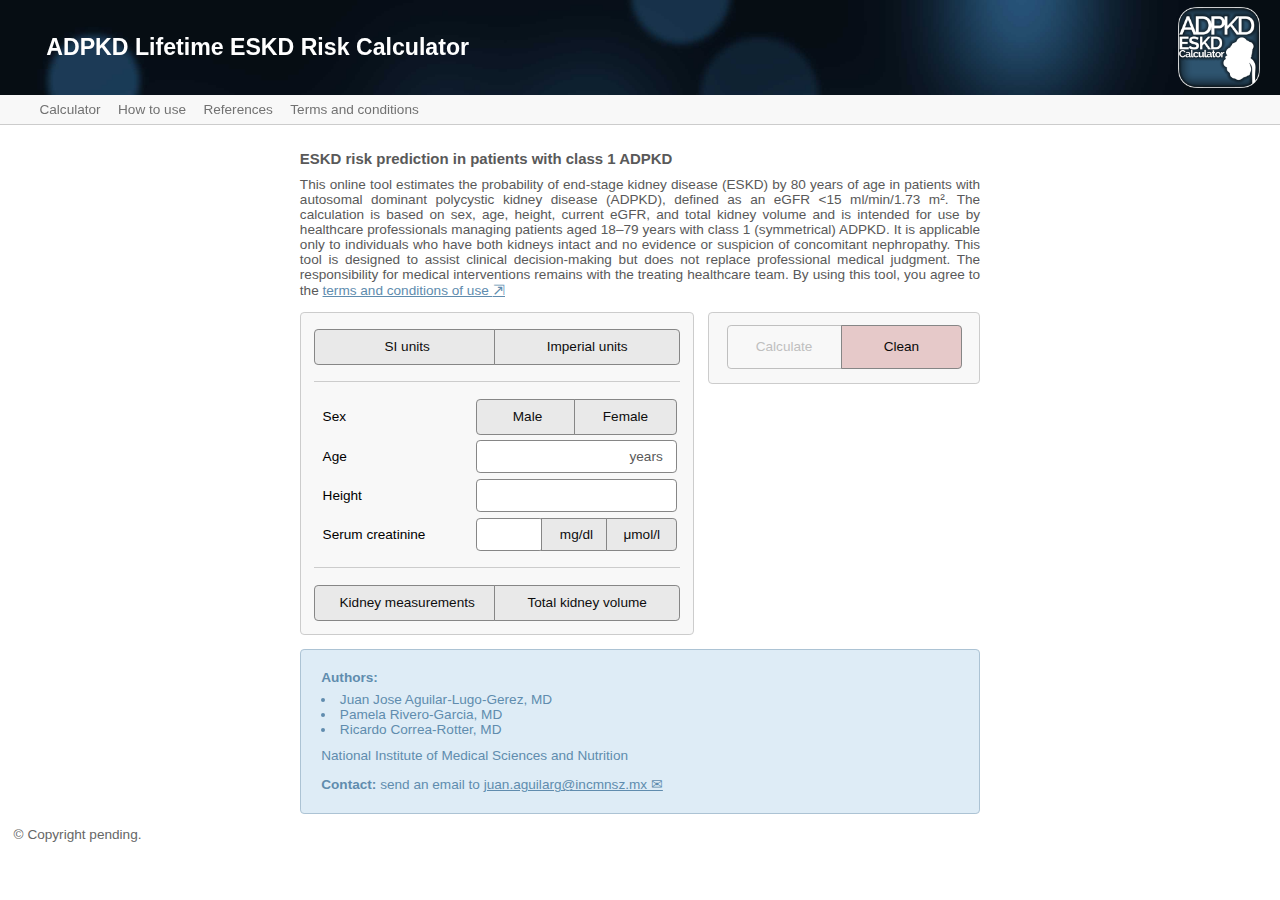
==== index.html @ 556385ab "a" ====
<html lang="en">
	
<head>
	<title>ADPKD Lifetime ESKD Risk Calculator</title>
	<link rel="apple-touch-icon" href="images/apple-touch-icon.png">
	<link rel="stylesheet" href="styles.css">
	<script src="jstat.js"></script>
	<link rel="icon" href="favicon.ico" type="image/x-icon" />
	<link rel="apple-touch-icon" href="images/icon-152.png">
	<meta name="theme-color" content="white"/>
	<meta name="mobile-web-app-capable" content="yes">
	<meta name="apple-mobile-web-app-status-bar-style" content="black">
	<meta name="apple-mobile-web-app-title" content="ADPKD lifetime ESKD risk model">
	<meta name="msapplication-TileImage" content="images/icon-144.png">
	<meta name="msapplication-TileColor" content="#FFFFFF">
	<link rel="manifest" href="manifest.json">
	<meta charset="utf-8">
	<meta name="apple-mobile-web-app-status-bar-style" content="black">
</head>

<body>
	
<div id="loader_container">
	<div id="loader"></div>
</div>
		
<div id="header_fixed" class="header">
	<div class="header_title">
		<ul>
			<h1 class="header_title_text">ADPKD Lifetime ESKD Risk Calculator</h1>
			<img class="header_title_icon" src="images/icon_white.png">
		</ul>
	</div>
	<div class="header_navigator">
		<ui>
		   <li> <a href="index.html">Calculator</a></li>
		   <li> <a href="how_to_use.html">How to use</a></li>
		   <li> <a href="references.html">References</a></li>
		   <li> <a href="termsandconditions.html">Terms and conditions</a></li>
		</ui>
	</div>
</div>
	
<section>
  <div class="section_introduction" id="section_introduction">
		<h1>ESKD risk prediction in patients with class 1 ADPKD</h1>
		<span>This online tool estimates the probability of end-stage kidney disease (ESKD) by 80 years of age in patients with autosomal dominant polycystic kidney disease (ADPKD), defined as an eGFR &lt;15 ml/min/1.73 m&sup2;. The calculation is based on sex, age, height, current eGFR, and total kidney volume and is intended for use by healthcare professionals managing patients aged 18–79 years with class 1 (symmetrical) ADPKD. It is applicable only to individuals who have both kidneys intact and no evidence or suspicion of concomitant nephropathy. This tool is designed to assist clinical decision-making but does not replace professional medical judgment. The responsibility for medical interventions remains with the treating healthcare team. By using this tool, you agree to the </span>
		<span><a href="termsandconditions.html" class="footer_contact_mail">terms and conditions of use </a></span>
		<span><a href="termsandconditions.html" class="flipped">&#x21F1;</a></span>
	</div>
</section>
	
<section>
	<div class="section_install">
		<button role="button" class="install_button" id="install_button" name="install_button">Install app</button>
		<span>Click or tap to add the application to your device's home screen</span>
	</div>	
	<div class="installation_instructions">
		<p>
			To install the app on your device, click or tap on <img class="export_icon" src="images/export.png"> and select "Add to Home Screen"
		</p>
	</div>
</section>
	
<section>
	<div class="section_calculator">
		<div class="calculator_input">
			<div class="units">
				<button role="button" class="units_international button_grey" id="units_international" name="units_international" onClick="units_international(); check_fields()">SI units</button>
				<button role="button" class="units_imperial button_grey" id="units_imperial" name="units_imperial" onClick="units_imperial(); check_fields()">Imperial units</button>
			</div>
			<div class="calculator_predictor">
				<span class="calculator_predictor_name">Sex</span>
				<div class="calculator_predictor_value">
					<button role="button" class="sex_male button_grey" id="sex_male" name="sex_male" onClick="sex_male(); check_fields()">Male</button>
					<button role="button" class="sex_female button_grey" id="sex_female" name="sex_female" onClick="sex_female(); check_fields()">Female</button>
				</div>
			</div>
			<div class="calculator_predictor">
				<span class="calculator_predictor_name">Age</span>
				<div class="calculator_predictor_value">
					<input type="number" value="" min="0" max="80" id="age" name="age" oninput="check_fields()" onkeydown="pressed_key(event)">
					<span class="calculator_predictor_value_units_years">years</span>
				</div>
			</div>
			<div class="error" id="error_age">
				<div class="error_triangle_container">
					<span class="error_triangle_pre_box"></span>
					<div class="error_triangle_box">
						<span class="error_triangle"></span>
					</div>
				</div>
				<div class="error_container">
					<span class="error_pre_box"></span>
					<span class="error_message" id="error_age_message"></span>
				</div>
			</div>
			<div class="calculator_predictor">
				<span class="calculator_predictor_name">Height</span>
				<div class="calculator_predictor_value_height_international" id="calculator_predictor_value_height_international">
					<input type="number" value="" min="0" max="100" id="height_international" oninput="check_fields()" onkeydown="pressed_key(event)">
					<span class="calculator_predictor_value_units" id="height_international_units"></span>
				</div>
				<div class="calculator_predictor_value_height_imperial" id="calculator_predictor_value_height_imperial">
					<input type="number" value="" min="0" max="100" id="height_imperial_ft" name="height_imperial_ft" oninput="check_fields()" onkeydown="pressed_key(event)">
					<span id="height_imperial_units_ft">ft</span>
					<input type="number" value="" min="0" max="100" id="height_imperial_in" name="height_imperial_in" oninput="check_fields()" onkeydown="pressed_key(event)">
					<span id="height_imperial_units_in">in</span>
				</div>
			</div>
			<div class="error" id="error_height">
				<div class="error_triangle_container">
					<span class="error_triangle_pre_box"></span>
					<div class="error_triangle_box">
						<span class="error_triangle_left_right_box"></span>
						<span class="error_triangle"></span>
						<span class="error_triangle_left_right_box"></span>
					</div>
				</div>
				<div class="error_container">
					<span class="error_pre_box"></span>
					<span class="error_message" id="error_height_message"></span>
				</div>
			</div>
			<div class="calculator_predictor">
				<span class="calculator_predictor_name">Serum creatinine</span>
				<div class="calculator_predictor_value">
					<input type="number" value="" min="0" max="10" id="creatinine" name="creatinine" oninput="check_fields()" onkeydown="pressed_key(event)">
					<div class="creatinine_units">
						<button role="button" class="creatinine_units_mg button_grey" id="creatinine_units_mg" name="creatinine_units_mg" onClick="creatinine_units_mg(); check_fields()">mg/dl</button>
						<button role="button" class="creatinine_units_mmol button_grey" id="creatinine_units_mmol" name="creatinine_units_mmol" onClick="creatinine_units_mmol(); check_fields()">μmol/l</button>
					</div>
				</div>
			</div>
			<div class="error" id="error_creatinine">
				<div class="error_triangle_container">
					<span class="error_triangle_pre_box"></span>
					<div class="error_triangle_box">
						<span class="error_triangle_left_right_box"></span>
						<span class="error_triangle"></span>
						<span class="error_triangle_left_right_box"></span>
					</div>
				</div>
				<div class="error_container">
					<span class="error_pre_box"></span>
					<span class="error_message" id="error_creatinine_message"></span>
				</div>
			</div>
			
			
			<div class="calculator_input_tkv_or_measurements">
				<button role="button" class="enter_measurements button_grey" id="enter_measurements" name="enter_measurements" onClick="enter_measurements(); check_fields()">Kidney measurements</button>
				<button role="button" class="enter_tkv button_grey" id="enter_tkv" name="enter_tkv" onClick="enter_tkv(); check_fields()">Total kidney volume</button>
			</div>
			<div id="calculator_input_tkv">
				<div class="calculator_predictor">
					<span class="calculator_predictor_name">Total kidney volume</span>
					<div class="calculator_predictor_value">
						<input type="number" value="" min="150" max="6000" id="tkv" name="tkv" oninput="check_fields()" onkeydown="pressed_key(event)">
						<span class="calculator_predictor_value_units">ml</span>
					</div>		
				</div>
				<div class="error" id="error_tkv">
					<div class="error_triangle_container">
						<span class="error_triangle_pre_box"></span>
						<div class="error_triangle_box">
							<span class="error_triangle_left_right_box"></span>
							<span class="error_triangle"></span>
							<span class="error_triangle_left_right_box"></span>
						</div>
					</div>
					<div class="error_container">
						<span class="error_pre_box"></span>
						<span class="error_message" id="error_tkv_message"></span>
					</div>
				</div>
			</div>
			

			<div class="calculator_input_measurements" id="calculator_input_measurements">
				<div class="calculator_input_kidney_side">Right kidney</div>
				<div class="calculator_predictor">
					<span class="calculator_predictor_name">Height</span>
					<div class="calculator_predictor_value">
						<input type="number" value="" min="0" max="1000" id="rkh" name="rkh" oninput="check_fields()" onkeydown="pressed_key(event)">
						<span class="calculator_predictor_value_units" id="rkh_units" name="rkh_units"></span>
					</div>
				</div>
				<div class="error" id="error_rkh">
					<div class="error_triangle_container">
						<span class="error_triangle_pre_box"></span>
						<div class="error_triangle_box">
							<span class="error_triangle_left_right_box"></span>
							<span class="error_triangle"></span>
							<span class="error_triangle_left_right_box"></span>
						</div>
					</div>
					<div class="error_container">
						<span class="error_pre_box"></span>
						<span class="error_message" id="error_rkh_message"></span>
					</div>
				</div>
				<div class="calculator_predictor">
					<span class="calculator_predictor_name">Width</span>
					<div class="calculator_predictor_value">
						<input type="number" value="" min="0" max="1000" id="rkw" name="rkw" oninput="check_fields()" onkeydown="pressed_key(event)">
						<span class="calculator_predictor_value_units" id="rkw_units" name="rkw_units"></span>
					</div>
				</div>
				<div class="error" id="error_rkw">
					<div class="error_triangle_container">
						<span class="error_triangle_pre_box"></span>
						<div class="error_triangle_box">
							<span class="error_triangle_left_right_box"></span>
							<span class="error_triangle"></span>
							<span class="error_triangle_left_right_box"></span>
						</div>
					</div>
					<div class="error_container">
						<span class="error_pre_box"></span>
						<span class="error_message" id="error_rkw_message"></span>
					</div>
				</div>
				<div class="calculator_predictor">
					<span class="calculator_predictor_name">Depth</span>
					<div class="calculator_predictor_value">
						<input type="number" value="" min="0" max="1000" id="rkd" name="rkd" oninput="check_fields()" onkeydown="pressed_key(event)">
						<span class="calculator_predictor_value_units" id="rkd_units" name="rkd_units"></span>
					</div>
				</div>
				<div class="error" id="error_rkd">
					<div class="error_triangle_container">
						<span class="error_triangle_pre_box"></span>
						<div class="error_triangle_box">
							<span class="error_triangle_left_right_box"></span>
							<span class="error_triangle"></span>
							<span class="error_triangle_left_right_box"></span>
						</div>
					</div>
					<div class="error_container">
						<span class="error_pre_box"></span>
						<span class="error_message" id="error_rkd_message"></span>
					</div>
				</div>
				<div class="calculator_input_kidney_side">Left kidney</div>
				<div class="calculator_predictor">
					<span class="calculator_predictor_name">Height</span>
					<div class="calculator_predictor_value">
						<input type="number" value="" min="0" max="1000" id="lkh" name="lkh" oninput="check_fields()" onkeydown="pressed_key(event)">
						<span class="calculator_predictor_value_units" id="lkh_units" name="lkh_units"></span>
					</div>
				</div>
				<div class="error" id="error_lkh">
					<div class="error_triangle_container">
						<span class="error_triangle_pre_box"></span>
						<div class="error_triangle_box">
							<span class="error_triangle_left_right_box"></span>
							<span class="error_triangle"></span>
							<span class="error_triangle_left_right_box"></span>
						</div>
					</div>
					<div class="error_container">
						<span class="error_pre_box"></span>
						<span class="error_message" id="error_lkh_message"></span>
					</div>
				</div>
				<div class="calculator_predictor">
					<span class="calculator_predictor_name">Width</span>
					<div class="calculator_predictor_value">
						<input type="number" value="" min="0" max="1000" id="lkw" name="lkw" oninput="check_fields()" onkeydown="pressed_key(event)">
						<span class="calculator_predictor_value_units" id="lkw_units" name="lkw_units"></span>
					</div>
				</div>
				<div class="error" id="error_lkw">
					<div class="error_triangle_container">
						<span class="error_triangle_pre_box"></span>
						<div class="error_triangle_box">
							<span class="error_triangle_left_right_box"></span>
							<span class="error_triangle"></span>
							<span class="error_triangle_left_right_box"></span>
						</div>
					</div>
					<div class="error_container">
						<span class="error_pre_box"></span>
						<span class="error_message" id="error_lkw_message"></span>
					</div>
				</div>
				<div class="calculator_predictor">
					<span class="calculator_predictor_name">Depth</span>
					<div class="calculator_predictor_value">
						<input type="number" value="" min="0" max="1000" id="lkd" name="lkd" oninput="check_fields()" onkeydown="pressed_key(event)">
						<span class="calculator_predictor_value_units" id="lkd_units" name="lkd_units"></span>
					</div>
				</div>
				<div class="error" id="error_lkd">
					<div class="error_triangle_container">
						<span class="error_triangle_pre_box"></span>
						<div class="error_triangle_box">
							<span class="error_triangle_left_right_box"></span>
							<span class="error_triangle"></span>
							<span class="error_triangle_left_right_box"></span>
						</div>
					</div>
					<div class="error_container">
						<span class="error_pre_box"></span>
						<span class="error_message" id="error_lkd_message"></span>
					</div>
				</div>
			</div>
		</div>

		<div class="calculator_output">
			<div class="calculator_output_buttons">
				<button role="button" class="calculate" id="calculate" name="calculate" onClick="calculate()" disabled>Calculate</button>
				<button role="button" class="clean" id="clean" name="clean" onClick="clean()">Clean</button>
			</div>
			<div id="calculator_output_results" class="calculator_output_results">
				<div class="calculator_output_result">
					<span class="calculator_output_result_value" id="result_gfr"></span>
					<span class="calculator_output_result_descriptor">Current eGFR (CKD-EPI 2021)</span>
				</div>
				<div class="calculator_output_result">
					<span class="calculator_output_result_value" id="result_tkv"></span>
					<span class="calculator_output_result_descriptor">Total kidney volume (ellipsoid equation)</span>
				</div>
				<div class="calculator_output_result">
					<span class="calculator_output_result_value" id="result_kgr"></span>
					<span class="calculator_output_result_descriptor">Kidney growth rate</span>
				</div>
				<div class="calculator_output_result">
					<span class="calculator_output_result_value" id="result_mcc"></span>
					<span class="calculator_output_result_descriptor">Mayo Clinic Classification category</span>
				</div>
				<div class="calculator_output_result">
					<span class="calculator_output_result_value" id="result_risk"></span>
					<span class="calculator_output_result_descriptor">Risk of ESKD (TFGe &lt;15 ml/min/1.73m&sup2;) at 80 years of age</span>
				</div>
				<div class="calculator_output_result">
					<span class="calculator_output_result_risk_container">
						<span class="calculator_output_result_risk_box" id="calculator_output_result_risk_box_1"></span>
						<span class="calculator_output_result_risk_box" id="calculator_output_result_risk_box_2"></span>
						<span class="calculator_output_result_risk_box" id="calculator_output_result_risk_box_3"></span>
						<span class="calculator_output_result_risk_box" id="calculator_output_result_risk_box_4"></span>
						<span class="calculator_output_result_risk_box" id="calculator_output_result_risk_box_5"></span>
					</span>
					<span class="calculator_output_result_risk_container">
						<span id="calculator_output_result_risk_pre_triangle"></span>
						<span id="calculator_output_result_risk_triangle"></span>
						<span id="calculator_output_result_risk_post_triangle"></span>
					</span>
					<span id="result_risk_category"></span>
					<span class="calculator_output_result_descriptor">Risk category for ESKD at 80 years of age</span>
				</div>
			</div>
		</div>
	</div>
</section>

<footer>
	<div class="footer">
		<div class="footer_authors">
			<span class="footer_authors_word">Authors:</span>
			<ui>
				<li>Juan Jose Aguilar-Lugo-Gerez, MD</li>
				<li>Pamela Rivero-Garcia, MD</li>
				<li>Ricardo Correa-Rotter, MD</li>
			</ui>
			<span class="footer_authors_institute">National Institute of Medical Sciences and Nutrition</span>
		</div>
		<div class="footer_contact">
			<span class="footer_contact_word">Contact:</span>
			<span>send an email to</span>
			<span><a href="mailto: juan.aguilarg@incmnsz.mx" class="footer_contact_mail">juan.aguilarg@incmnsz.mx &#9993;</a></span>
		</div>
	</div>
</footer>   
	
<div class="copyright">&copy; Copyright pending.</div>
		
<script src="scripts.js"></script>   
		
</body>

</html>
---- styles.css ----
@media only screen and (min-device-width: 480px){
*{font-size: .36cm}
}

@media only screen and (max-device-width: 480px){
*{font-size: .7cm}
}

input::-webkit-outer-spin-button,
input::-webkit-inner-spin-button {
  -webkit-appearance: none;
  margin: 0;
}

input[type=number] {
  -moz-appearance: textfield;
}

*{
	margin:none;
	padding:none;
	font-family:Verdana, Geneva, sans-serif;
	box-sizing:border-box;
}

body{
	margin:0;
	padding:0;
}

#loader_container {
    position: fixed;
    top: 0;
    left: 0;
    width: 100%;
    height: 100%;
    background-color: rgba(250,250,250,.8);
    display: flex;
    justify-content: center;
    align-items: center;
    z-index: 2;
}

@keyframes fadeOut {
 	0% {
    opacity: 1;
 }
 	100% {
	opacity: 0;
	display: none;
}
}

#loader {
    border: 8px solid #979797;
	border-top: 8px solid #2090B5;
    border-radius: 50%;
    width: 4em;
    height: 4em;
    animation: spin .4s linear infinite;
}

@keyframes spin {
    0% { transform: rotate(0deg); }
    100% { transform: rotate(360deg); }
}

#content {
    display: block;
}

.header{
	position: fixed;
	width: 100%;
	z-index: 3;
	border-top: solid #CCCCCC 200px;
	margin-top: -200px;
}

.header_title{
	margin:0;
	padding: 0;
	background-image:url(images/header.jpg);
	background-size:cover;
	border: 5em #7D4243;
}

.header_title ul{
	display:flex;
	justify-content:space-between;
	align-items:center;
	margin:0;
	padding:0;
}

.header_title_text{
	color:#FFF;
	padding-left:2em;
	padding-right:1em;
	flex-grow:9999;
	font-size:1.7em;
}

.header_title_icon{
	flex-grow:1;
	padding:.5em;
	margin-right:1em;
	width:30%;
	max-width:7em;
}

.header_navigator {
	padding: 0 0 .5em 2.4em;
	background-color:f8f8f8;
	border-bottom:solid #CCCCCC .3mm;
}

.header_navigator ul{
	white-space: nowrap;
	list-style: none;
}

.header_navigator li{
	display:inline-flex;	
	text-decoration:none;
	padding: .5em .5em 0 .5em;
	white-space: nowrap;
}

.header_navigator li a{
	color:#727272;
	text-decoration:none;
}

section {
	display:flex;
	justify-content:center;
	align-items:center;
	margin:0;
	padding:0;
}

.section_introduction {
	width:50em;
	color:595959;
	align-items:center;
	font-weight:normal;
	margin:-185px 2em 1em 2em;
	text-align: justify;
	z-index: 1;
}

.section_introduction h1{
    font-size:1.1em;
	font-weight:bold;
}

.section_introduction li {
	margin: .5em 0 .5em 0;
}

.hidden {
	display: none;
}

.section_install {
	display: none;
	margin: 0em 2em 1em 2em;
	width:50em;
	border-radius:.3em;
	padding:1em;
	color:#000000;
	background-color:#eefff7;
	border: solid #868686 .3mm;
	gap: 1em;
    align-items: center;
}

.install_button {
	flex: 1; 
	padding:.5em .5em .5em .5em;
	border-radius:.3em;
	color:#000000;
	cursor:pointer;
	margin:0em;
	background-color:#C2E5D7;
	border: solid #868686 .3mm;

}

.install_button:hover {
	background-color:#A9DAC6;
}


.section_install span {
	flex: 2; 
	text-align:center;
}

.installation_instructions{
	display: none;
	margin: 0em 2em 1em 2em;
	width:50em;
	border-radius:.3em;
	padding:0 1em 0 1em;
	color:#000000;
	background-color:#eefff7;
	border: solid #868686 .3mm;
	text-align: center;
	justify-content: center;
}

.export_icon {
	width: 1em;
	height: 1em;
}

.section_calculator {
	display:flex;
	flex-wrap: wrap;
	gap: 1em;
	margin:0 2em 1em 2em;
	justify-content:space-around;
	align-items:flex-start;
	width:50em;

}

.calculator_input {
	flex-grow:9999;
	width:29em;
	border: solid #CCCCCC .3mm;
	border-radius:.3em;
	background-color:f8f8f8;
	padding:1.2em 1em 1em 1em;
}

.units{
	display:flex;
	padding: 0 0 1.2em 0;
	border-bottom: solid #CCCCCC .3mm;
	margin: 0 0 1em 0;
}

.units_international{
	width:50%;
	flex-grow:9999;
	padding:.7em;
	border-radius:.3em 0 0 .3em;
	margin:0 -.2em 0 0;
}

.units_imperial{
	width:50%;
	flex-grow:9999;
	padding:.7em;
	border-radius:0 .3em .3em 0;
	margin:0 0 0 -.2em;
}

.calculator_predictor {
	display:flex;
}

.calculator_predictor_name {
	width:20em;
	margin:.1em;
	color:#000;
	padding:.5em;
	display:flex;
	align-items:center;
	border-radius:.3em;
}

.calculator_predictor_value {
	width:100%;
	margin:.2em;
	align-items:center;
	display:flex;
}

.calculator_predictor_value input {
    width:100%;
    padding:.6em;
	border: solid #868686 .3mm;
	border-radius:.3em;
}

.calculator_predictor_value_units {
    margin: 0 0 0 -2.7em;
	color:595959;
}

.calculator_predictor_value_units_years {
    margin-left:-3.5em;
	color:595959;
}

.calculator_predictor_value_height_international {
	width:100%;
	margin:.2em;
	align-items:center;
	display:flex;
}

.calculator_predictor_value_height_international input {
    width:100%;
    padding:.6em;
	border: solid #868686 .3mm;
	border-radius:.3em;
}

.calculator_predictor_value_height_international span {
	margin-left:-2em;
	color:595959;	
}

.calculator_predictor_value_height_imperial {
	width:100%;
	margin:.2em;
	align-items:center;
	display:flex;
}

#height_imperial_ft{
	width: 50%;
    padding:.6em;
	border: solid #868686 .3mm;
	border-radius:.3em 0 0 .3em;
	margin-right:-.1em;
}

#height_imperial_in{
	width: 50.8%;
    padding:.6em;
	border: solid #868686 .3mm;
	border-radius: 0 .3em .3em 0;
	margin:0;
}


#height_imperial_units_ft {
	margin: 0 1.2em 0 -2em;
	color:595959;	
}

#height_imperial_units_in{
	margin:0 -5em 0 -2em;
	color:595959;
}

.sex_male {
	width:50%;
	flex-grow:9999;
	padding:.7em;
	border-radius:.3em 0 0 .3em;
	margin: 0 -.2em 0 0;
}

.sex_female {
	width:50%;
	flex-grow:9999;
	padding:.7em;
	border-radius:0 .3em .3em 0;
	margin: 0 0 0 -.2em;
}

.creatinine_units {
    width:100%;
	margin:0;
	padding:0;
	display: flex;
}

.creatinine_units_mg{
	width:5.2em;
	flex-grow:9999;
	padding:.6em;
	border-radius:0;
	margin: 0 -.2em 0 -.2em;
}

.creatinine_units_mmol{
	width:5.2em;
	flex-grow:9999;
	padding:.6em;
	border-radius:0 .3em .3em 0;
	margin: 0 0 0 -.2em;
}

.calculator_input_kidney_side{
	padding: .6em;
	border-top: solid #CCCCCC .3mm;
	margin: 1em 0 0 0;
	text-align: center;
	font-size: 1em;
}

.error {
	display: none;
}

.error_triangle_container {
	display: flex;
	margin: -.6em 0 -.8em 0;
}
	
.error_triangle_pre_box {
	width:20em;
	margin:.1em;
	padding:.5em;
	display:flex;
}

.error_triangle_box {
	width:100%;
	display: flex;
}

.error_triangle {
	width: 0;
	height: 0;
	border-left: .75em solid transparent;
	border-right: .75em solid transparent;
	border-bottom: 1.5em solid #953031;
	margin: 0 0 0 1em;
}

.error_container {
	display: flex;
}
	
.error_pre_box {
	width:20em;
	margin:.1em;
	padding:.5em;
	display:flex;
}

.error_message {
	width:100%;
	margin:.2em;
	padding: .5em 0 .5em 0;
	text-align: center;
 	background-color: #EFDEDE;
	border-radius: .3em;
	font-size: 1em;
	color:#953031;
	border: solid #953031 .3mm;
}

.calculator_input_tkv_or_measurements {
	display:flex;
	margin: 1em 0 0 0;
	border-top: solid #CCCCCC .3mm;
	padding: 1.2em 0 0 0;

}

.enter_measurements{
	width:50%;
	flex-grow:9999;
	padding:.7em;
	border-radius:.3em 0 0 .3em;
	margin:0 -.2em 0 0;
	border: solid #868686 .3mm;

}

.enter_tkv{
	width:50%;
	flex-grow:9999;
	padding:.7em;
	border-radius:0 .3em .3em 0;
	margin:0 0 0 -.2em;
	border: solid #868686 .3mm;

}

#calculator_input_measurements{
	display:none;
}

#calculator_input_tkv{
	margin:1em 0 0 0;
	display:none;	
}


.calculator_output {
	width:20em;
	flex-grow: 9999;
	margin:0;
	display: block;
	border: solid #CCCCCC .3mm;
	border-radius:.3em;
	background-color:f8f8f8;
	padding:.6em 1em 0 1em;
}

.calculator_output_buttons {
	display:flex;
	margin: 0 0 .7em 0;
}

.calculate {
	width:50%;
	flex-grow:9999;
	padding:1em 1em 1em .6em;
	border-radius:.3em 0 0 .3em;
	color:#000000;
	cursor:pointer;
	margin:.3em;
	margin-right:-.2em;
	background-color:#C2E5D7;
	border: solid #868686 .3mm;
}

.calculate:hover {
	background-color:#A9DAC6;
}

.calculate:disabled{
	background-color:f8f8f8;
	color:#BFBFBF;
	border: solid #BFBFBF .3mm;
	cursor:default;
}

.clean {
	width:50%;
	flex-grow:9999;
	padding:1em;
	border-radius:0 .3em .3em 0;
	color:#090909;
	cursor:pointer;
	margin:.3em;
	margin-left:-.2em;
	border: solid #868686 .3mm;
	background-color:#E6C9C9;
}

.clean:hover {
	background-color:#DAAFAF;
}

.calculator_output_results {
	padding: 0 0 1.5em 0;
}

.calculator_output_result {
	color:#0B0B0B;	
	padding: 0em 1.5em 0 1.5em;
	border-top: solid #CCCCCC .3mm;
	margin: 1em 0 0 0;
	text-align: center;
	align-content:space-around;
	display: block;
}

.calculator_output_result_value {
	display: block;
	margin-top: .6em;
	font-size: 1.2em;
}

.calculator_output_result_descriptor {
	display: block;
	margin-top: .6em;
	color:595959;
}

.calculator_output_result_risk_container {
	display: flex;
	justify-content: space-between;
	align-items: center;
	width: 100%;
	height: 2em;
}

.calculator_output_result_risk_box{
	flex: 1; 
	height: 2em;
	margin: 2em -1px 0 0;
}

#calculator_output_result_risk_box_1{
	flex-basis: 5%;
	border-radius:.3em 0 0 .3em;
	background-color:#C2E5D7;
	border: solid #868686 .3mm;
}

#calculator_output_result_risk_box_2{
	flex-basis: 30%;
	background-color:#D7EBD1;
	border: solid #868686 .3mm;
}

#calculator_output_result_risk_box_3{
	flex-basis: 30%;
	background-color:#FFFADD;
	border: solid #868686 .3mm;
}

#calculator_output_result_risk_box_4{
	flex-basis: 30%;
	background-color:#F5E5D8;
	border: solid #868686 .3mm;
}

#calculator_output_result_risk_box_5{
	flex-basis: 5%;
	border-radius:0 .3em .3em 0;
	background-color:#E6C9C9;
	border: solid #868686 .3mm;
}

#calculator_output_result_risk_pre_triangle{
	flex: 1; 
	flex-basis: 90%;
}

#calculator_output_result_risk_triangle{
	flex: 1; 
	width: 0;
	height: 0;
	border-left: .75em solid transparent;
	border-right: .75em solid transparent;
	border-bottom: 1.5em solid #595959;
	margin: -.5em -.75em 0 -.75em;
}

#calculator_output_result_risk_post_triangle{
	flex: 1; 
	flex-basis: 10%;
}

#result_risk_category{
	flex: 1; 
	color:#000000;
	margin: 0 -.75em 0 -.75em;
	text-align: center;
	font-size: 1.2em;
}

footer {
	display:flex;
	justify-content:center;
	align-items:center;
	margin:0;
	padding:0;
}

.footer {
	width:50em;
	border: solid #ACC3D4 .3mm;
	border-radius:.3em;
	background-color:deecf6;
	margin:0 2em 1em 2em;
	padding:1em;
	color:#608cae;
	display:flex;
	flex-wrap:wrap;
	align-items:center;
}

.footer_authors {
	flex-grow:9999;
	margin:.5em;
}

.footer_authors_word {
	display:block;
	font-weight:bold;
	margin-bottom:.5em;
}

.footer_authors_institute {
	display:block;
	margin-top:.8em;
	font-weight:lighter;
	font-size: 1em;
}

.footer_contact {
	display:block;
	flex-grow:1;
	margin:.5em;
}

.footer_contact_word {
	font-weight:bold;
}

.footer_contact_mail{
	text-decoration:underline;
	color:#608cae;
	cursor:pointer;
}

.flipped{
    transform: scaleX(-1);
    display: inline-block;
	text-decoration:underline;
	color:#608cae;
	cursor:pointer;
}

.copyright {
	width:20em;
	margin:0 1em 1.5em 1em;
	color:#666;
}

.button_grey {
	background-color:#E9E9E9;
	border: solid #868686 .3mm;
	color:#0E0E0E;
	cursor:pointer;
}

.button_grey:hover{
	background-color:#DCDCDC;
}

.button_grey_clicked{
	background-color:#C3C3C3;
}

.button_grey_clicked:hover{
	background-color:#C3C3C3;
}

.section_how_to {
	display:flex;
	justify-content:space-around;
	align-items: baseline;
	color:#000;
	margin: .5em 2em 0 2em;
}

.how_to_box {
	width:50em;
	border: solid #CCCCCC .3mm;
	border-radius:.3em;
	background-color:f8f8f8;
	padding: 0em 1em 0em 1em;
	margin:0 0 1em 0;
}

.how_to_axis_1{
	padding: 0em;
	text-align: center;
	margin: 1em 0 1em 0;

}

.how_to_axis_2{
	border-top: solid #CCCCCC .3mm;
	padding: 1em 0 1em 0;
	text-align: center;
	margin: 0;

}

.how_to_imageandtext{
	display: flex;
	flex-wrap: wrap;
	justify-content:space-around;
	margin: 1em;
}

.how_to_image{
	flex-grow:9999;
	width:25em;
	padding: 0 1em 0 1em;
}

.how_to_text{
	flex-grow:9999;
	width:10em;
	text-align: justify;
    display: flex;
    align-items: center;
	margin: 1em 0 0 0;
	color: 595959;
}
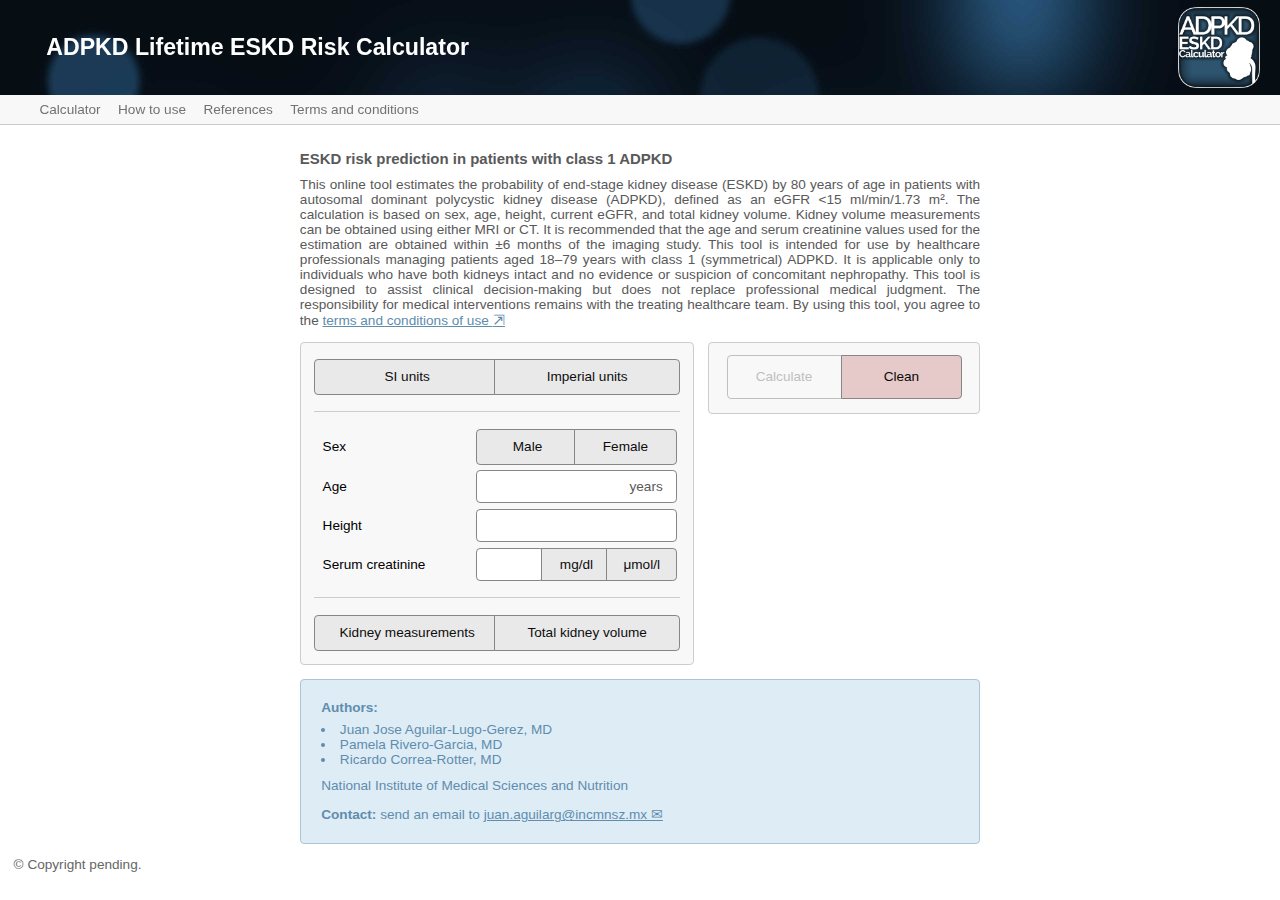
==== commit 23efe36e: "a" ====
--- a/index.html
+++ b/index.html
@@ -44,7 +44,7 @@
 <section>
   <div class="section_introduction" id="section_introduction">
 		<h1>ESKD risk prediction in patients with class 1 ADPKD</h1>
-		<span>This online tool estimates the probability of end-stage kidney disease (ESKD) by 80 years of age in patients with autosomal dominant polycystic kidney disease (ADPKD), defined as an eGFR &lt;15 ml/min/1.73 m&sup2;. The calculation is based on sex, age, height, current eGFR, and total kidney volume and is intended for use by healthcare professionals managing patients aged 18–79 years with class 1 (symmetrical) ADPKD. It is applicable only to individuals who have both kidneys intact and no evidence or suspicion of concomitant nephropathy. This tool is designed to assist clinical decision-making but does not replace professional medical judgment. The responsibility for medical interventions remains with the treating healthcare team. By using this tool, you agree to the </span>
+		<span>This online tool estimates the probability of end-stage kidney disease (ESKD) by 80 years of age in patients with autosomal dominant polycystic kidney disease (ADPKD), defined as an eGFR &lt;15 ml/min/1.73 m&sup2;. The calculation is based on sex, age, height, current eGFR, and total kidney volume. Kidney volume measurements can be obtained using either MRI or CT. It is recommended that the age and serum creatinine values used for the estimation are obtained within ±6 months of the imaging study. This tool is intended for use by healthcare professionals managing patients aged 18–79 years with class 1 (symmetrical) ADPKD. It is applicable only to individuals who have both kidneys intact and no evidence or suspicion of concomitant nephropathy. This tool is designed to assist clinical decision-making but does not replace professional medical judgment. The responsibility for medical interventions remains with the treating healthcare team. By using this tool, you agree to the </span>
 		<span><a href="termsandconditions.html" class="footer_contact_mail">terms and conditions of use </a></span>
 		<span><a href="termsandconditions.html" class="flipped">&#x21F1;</a></span>
 	</div>
@@ -79,7 +79,7 @@
 			<div class="calculator_predictor">
 				<span class="calculator_predictor_name">Age</span>
 				<div class="calculator_predictor_value">
-					<input type="number" value="" min="0" max="80" id="age" name="age" oninput="check_fields()" onkeydown="pressed_key(event)">
+					<input type="number" inputmode="numeric" value="" min="0" max="80" id="age" name="age" oninput="check_fields()" onkeydown="pressed_key(event)">
 					<span class="calculator_predictor_value_units_years">years</span>
 				</div>
 			</div>
@@ -98,13 +98,13 @@
 			<div class="calculator_predictor">
 				<span class="calculator_predictor_name">Height</span>
 				<div class="calculator_predictor_value_height_international" id="calculator_predictor_value_height_international">
-					<input type="number" value="" min="0" max="100" id="height_international" oninput="check_fields()" onkeydown="pressed_key(event)">
+					<input type="number" inputmode="decimal" value="" min="0" max="100" id="height_international" oninput="check_fields()" onkeydown="pressed_key(event)">
 					<span class="calculator_predictor_value_units" id="height_international_units"></span>
 				</div>
 				<div class="calculator_predictor_value_height_imperial" id="calculator_predictor_value_height_imperial">
-					<input type="number" value="" min="0" max="100" id="height_imperial_ft" name="height_imperial_ft" oninput="check_fields()" onkeydown="pressed_key(event)">
+					<input type="number" inputmode="numeric" value="" min="0" max="100" id="height_imperial_ft" name="height_imperial_ft" oninput="check_fields()" onkeydown="pressed_key(event)">
 					<span id="height_imperial_units_ft">ft</span>
-					<input type="number" value="" min="0" max="100" id="height_imperial_in" name="height_imperial_in" oninput="check_fields()" onkeydown="pressed_key(event)">
+					<input type="number" inputmode="numeric" value="" min="0" max="100" id="height_imperial_in" name="height_imperial_in" oninput="check_fields()" onkeydown="pressed_key(event)">
 					<span id="height_imperial_units_in">in</span>
 				</div>
 			</div>
@@ -125,7 +125,7 @@
 			<div class="calculator_predictor">
 				<span class="calculator_predictor_name">Serum creatinine</span>
 				<div class="calculator_predictor_value">
-					<input type="number" value="" min="0" max="10" id="creatinine" name="creatinine" oninput="check_fields()" onkeydown="pressed_key(event)">
+					<input type="number" inputmode="decimal" value="" min="0" max="10" id="creatinine" name="creatinine" oninput="check_fields()" onkeydown="pressed_key(event)">
 					<div class="creatinine_units">
 						<button role="button" class="creatinine_units_mg button_grey" id="creatinine_units_mg" name="creatinine_units_mg" onClick="creatinine_units_mg(); check_fields()">mg/dl</button>
 						<button role="button" class="creatinine_units_mmol button_grey" id="creatinine_units_mmol" name="creatinine_units_mmol" onClick="creatinine_units_mmol(); check_fields()">μmol/l</button>
@@ -156,7 +156,7 @@
 				<div class="calculator_predictor">
 					<span class="calculator_predictor_name">Total kidney volume</span>
 					<div class="calculator_predictor_value">
-						<input type="number" value="" min="150" max="6000" id="tkv" name="tkv" oninput="check_fields()" onkeydown="pressed_key(event)">
+						<input type="number" inputmode="numeric" value="" min="150" max="6000" id="tkv" name="tkv" oninput="check_fields()" onkeydown="pressed_key(event)">
 						<span class="calculator_predictor_value_units">ml</span>
 					</div>		
 				</div>
@@ -178,11 +178,11 @@
 			
 
 			<div class="calculator_input_measurements" id="calculator_input_measurements">
-				<div class="calculator_input_kidney_side">Right kidney</div>
+				<div class="calculator_input_kidney_right">Right kidney</div>
 				<div class="calculator_predictor">
 					<span class="calculator_predictor_name">Height</span>
 					<div class="calculator_predictor_value">
-						<input type="number" value="" min="0" max="1000" id="rkh" name="rkh" oninput="check_fields()" onkeydown="pressed_key(event)">
+						<input type="number" inputmode="numeric" value="" min="0" max="1000" id="rkh" name="rkh" oninput="check_fields()" onkeydown="pressed_key(event)">
 						<span class="calculator_predictor_value_units" id="rkh_units" name="rkh_units"></span>
 					</div>
 				</div>
@@ -203,7 +203,7 @@
 				<div class="calculator_predictor">
 					<span class="calculator_predictor_name">Width</span>
 					<div class="calculator_predictor_value">
-						<input type="number" value="" min="0" max="1000" id="rkw" name="rkw" oninput="check_fields()" onkeydown="pressed_key(event)">
+						<input type="number" inputmode="numeric" value="" min="0" max="1000" id="rkw" name="rkw" oninput="check_fields()" onkeydown="pressed_key(event)">
 						<span class="calculator_predictor_value_units" id="rkw_units" name="rkw_units"></span>
 					</div>
 				</div>
@@ -224,7 +224,7 @@
 				<div class="calculator_predictor">
 					<span class="calculator_predictor_name">Depth</span>
 					<div class="calculator_predictor_value">
-						<input type="number" value="" min="0" max="1000" id="rkd" name="rkd" oninput="check_fields()" onkeydown="pressed_key(event)">
+						<input type="number" inputmode="numeric" value="" min="0" max="1000" id="rkd" name="rkd" oninput="check_fields()" onkeydown="pressed_key(event)">
 						<span class="calculator_predictor_value_units" id="rkd_units" name="rkd_units"></span>
 					</div>
 				</div>
@@ -242,11 +242,11 @@
 						<span class="error_message" id="error_rkd_message"></span>
 					</div>
 				</div>
-				<div class="calculator_input_kidney_side">Left kidney</div>
+				<div class="calculator_input_kidney_left">Left kidney</div>
 				<div class="calculator_predictor">
 					<span class="calculator_predictor_name">Height</span>
 					<div class="calculator_predictor_value">
-						<input type="number" value="" min="0" max="1000" id="lkh" name="lkh" oninput="check_fields()" onkeydown="pressed_key(event)">
+						<input type="number" inputmode="numeric" value="" min="0" max="1000" id="lkh" name="lkh" oninput="check_fields()" onkeydown="pressed_key(event)">
 						<span class="calculator_predictor_value_units" id="lkh_units" name="lkh_units"></span>
 					</div>
 				</div>
@@ -267,7 +267,7 @@
 				<div class="calculator_predictor">
 					<span class="calculator_predictor_name">Width</span>
 					<div class="calculator_predictor_value">
-						<input type="number" value="" min="0" max="1000" id="lkw" name="lkw" oninput="check_fields()" onkeydown="pressed_key(event)">
+						<input type="number" inputmode="numeric" value="" min="0" max="1000" id="lkw" name="lkw" oninput="check_fields()" onkeydown="pressed_key(event)">
 						<span class="calculator_predictor_value_units" id="lkw_units" name="lkw_units"></span>
 					</div>
 				</div>
@@ -288,7 +288,7 @@
 				<div class="calculator_predictor">
 					<span class="calculator_predictor_name">Depth</span>
 					<div class="calculator_predictor_value">
-						<input type="number" value="" min="0" max="1000" id="lkd" name="lkd" oninput="check_fields()" onkeydown="pressed_key(event)">
+						<input type="number" inputmode="numeric" value="" min="0" max="1000" id="lkd" name="lkd" oninput="check_fields()" onkeydown="pressed_key(event)">
 						<span class="calculator_predictor_value_units" id="lkd_units" name="lkd_units"></span>
 					</div>
 				</div>
@@ -321,7 +321,7 @@
 				</div>
 				<div class="calculator_output_result">
 					<span class="calculator_output_result_value" id="result_tkv"></span>
-					<span class="calculator_output_result_descriptor">Total kidney volume (ellipsoid equation)</span>
+					<span class="calculator_output_result_descriptor" id="result_tkv_message"></span>
 				</div>
 				<div class="calculator_output_result">
 					<span class="calculator_output_result_value" id="result_kgr"></span>
--- a/styles.css
+++ b/styles.css
@@ -389,10 +389,17 @@
 	margin: 0 0 0 -.2em;
 }
 
-.calculator_input_kidney_side{
-	padding: .6em;
+.calculator_input_kidney_left{
+	padding: 1em .6em .6em .6em;
 	border-top: solid #CCCCCC .3mm;
 	margin: 1em 0 0 0;
+	text-align: center;
+	font-size: 1em;
+}
+
+.calculator_input_kidney_right{
+	padding: .6em;
+	margin: .5em 0 0 0;
 	text-align: center;
 	font-size: 1em;
 }
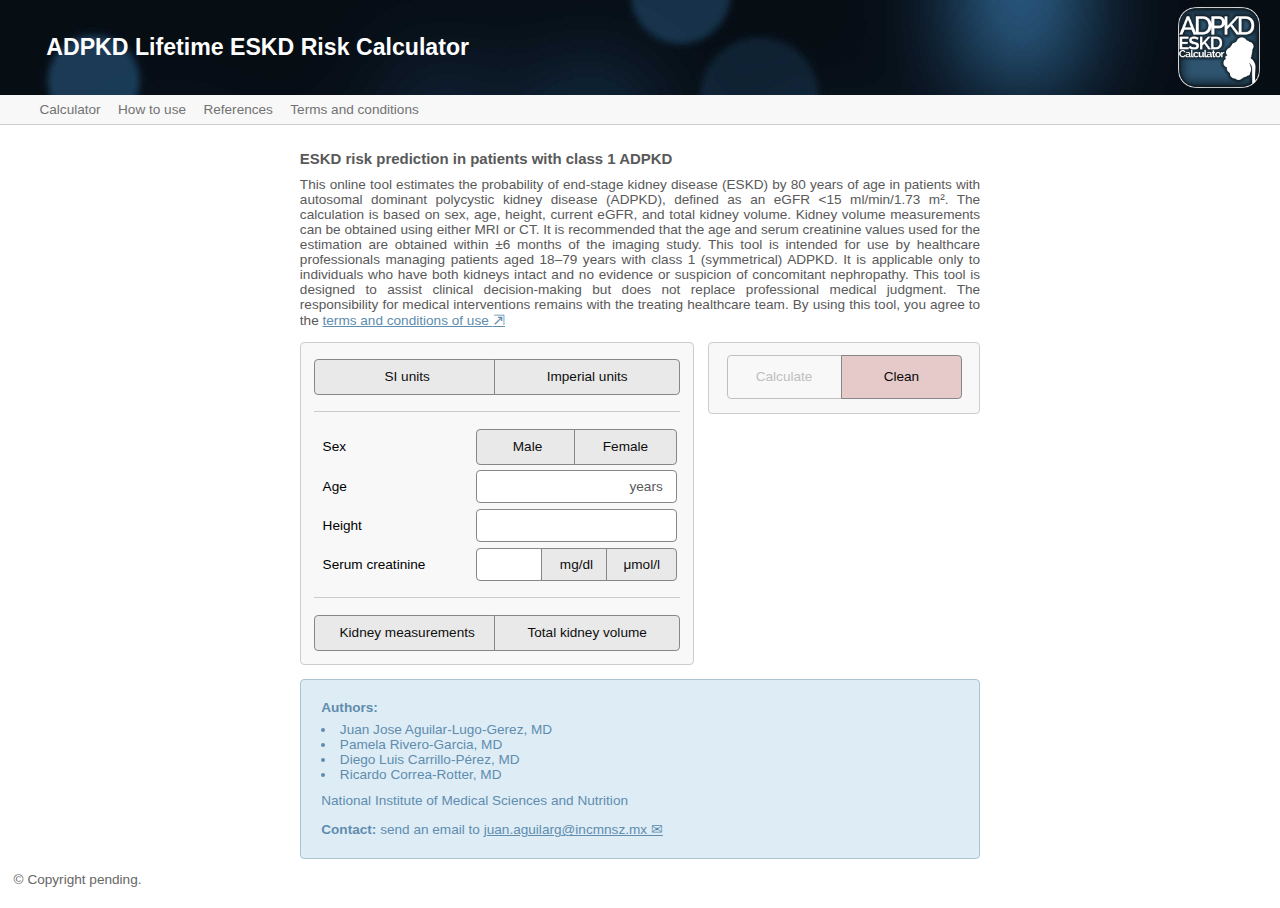
==== commit c5093bce: "a" ====
--- a/index.html
+++ b/index.html
@@ -363,6 +363,7 @@
 			<ui>
 				<li>Juan Jose Aguilar-Lugo-Gerez, MD</li>
 				<li>Pamela Rivero-Garcia, MD</li>
+				<li>Diego Luis Carrillo-P&eacute;rez, MD</li>
 				<li>Ricardo Correa-Rotter, MD</li>
 			</ui>
 			<span class="footer_authors_institute">National Institute of Medical Sciences and Nutrition</span>
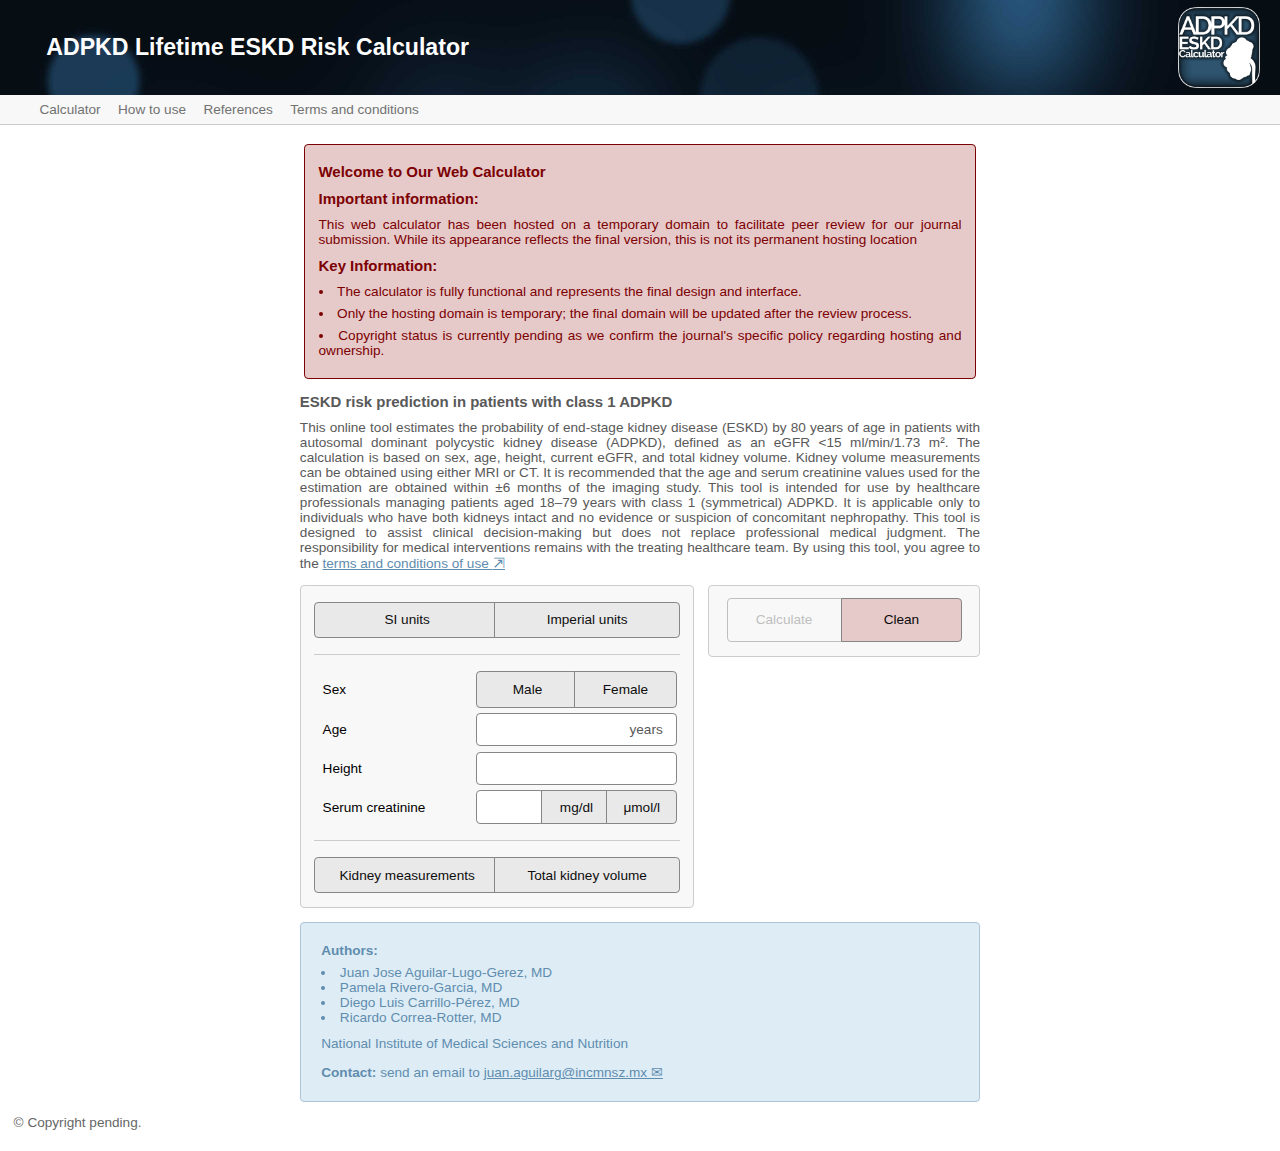
==== commit f48dac76: "a" ====
--- a/index.html
+++ b/index.html
@@ -41,8 +41,21 @@
 	</div>
 </div>
 	
+
+	
 <section>
   <div class="section_introduction" id="section_introduction">
+	  	<div class="message_reviewers">
+			<h1>Welcome to Our Web Calculator</h1>
+			<h1>Important information:</h1>
+			<span>This web calculator has been hosted on a temporary domain to facilitate peer review for our journal submission. While its appearance reflects the final version, this is not its permanent hosting location</span>
+			<h1>Key Information:</h1>
+			<ui>
+				<li>The calculator is fully functional and represents the final design and interface.</li>
+				<li>Only the hosting domain is temporary; the final domain will be updated after the review process.</li>
+				<li>Copyright status is currently pending as we confirm the journal's specific policy regarding hosting and ownership.</li>
+			</ui>
+		</div>
 		<h1>ESKD risk prediction in patients with class 1 ADPKD</h1>
 		<span>This online tool estimates the probability of end-stage kidney disease (ESKD) by 80 years of age in patients with autosomal dominant polycystic kidney disease (ADPKD), defined as an eGFR &lt;15 ml/min/1.73 m&sup2;. The calculation is based on sex, age, height, current eGFR, and total kidney volume. Kidney volume measurements can be obtained using either MRI or CT. It is recommended that the age and serum creatinine values used for the estimation are obtained within ±6 months of the imaging study. This tool is intended for use by healthcare professionals managing patients aged 18–79 years with class 1 (symmetrical) ADPKD. It is applicable only to individuals who have both kidneys intact and no evidence or suspicion of concomitant nephropathy. This tool is designed to assist clinical decision-making but does not replace professional medical judgment. The responsibility for medical interventions remains with the treating healthcare team. By using this tool, you agree to the </span>
 		<span><a href="termsandconditions.html" class="footer_contact_mail">terms and conditions of use </a></span>
--- a/styles.css
+++ b/styles.css
@@ -159,6 +159,15 @@
 	margin: .5em 0 .5em 0;
 }
 
+.message_reviewers {
+	background-color:#E6C9C9;
+	color: #7C0002;
+	padding: .6em 1em 1em 1em;
+	border-radius:.3em;
+	margin:.3em .3em 1em .3em;
+	border: solid #7C0002 .3mm;
+}
+
 .hidden {
 	display: none;
 }
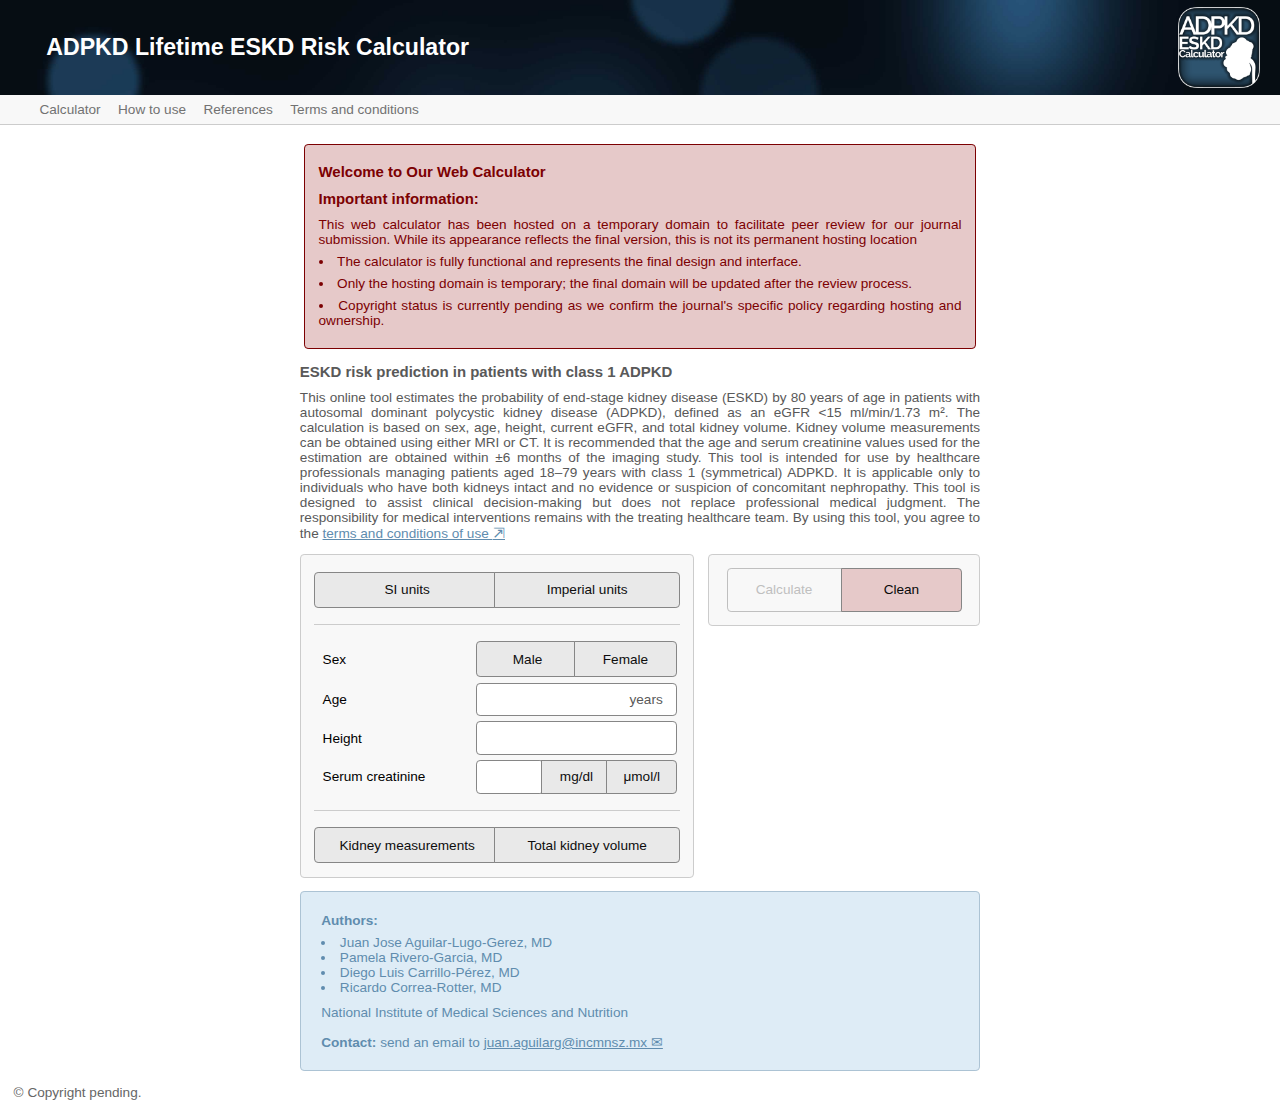
==== commit 8b5be39d: "a" ====
--- a/index.html
+++ b/index.html
@@ -49,7 +49,6 @@
 			<h1>Welcome to Our Web Calculator</h1>
 			<h1>Important information:</h1>
 			<span>This web calculator has been hosted on a temporary domain to facilitate peer review for our journal submission. While its appearance reflects the final version, this is not its permanent hosting location</span>
-			<h1>Key Information:</h1>
 			<ui>
 				<li>The calculator is fully functional and represents the final design and interface.</li>
 				<li>Only the hosting domain is temporary; the final domain will be updated after the review process.</li>
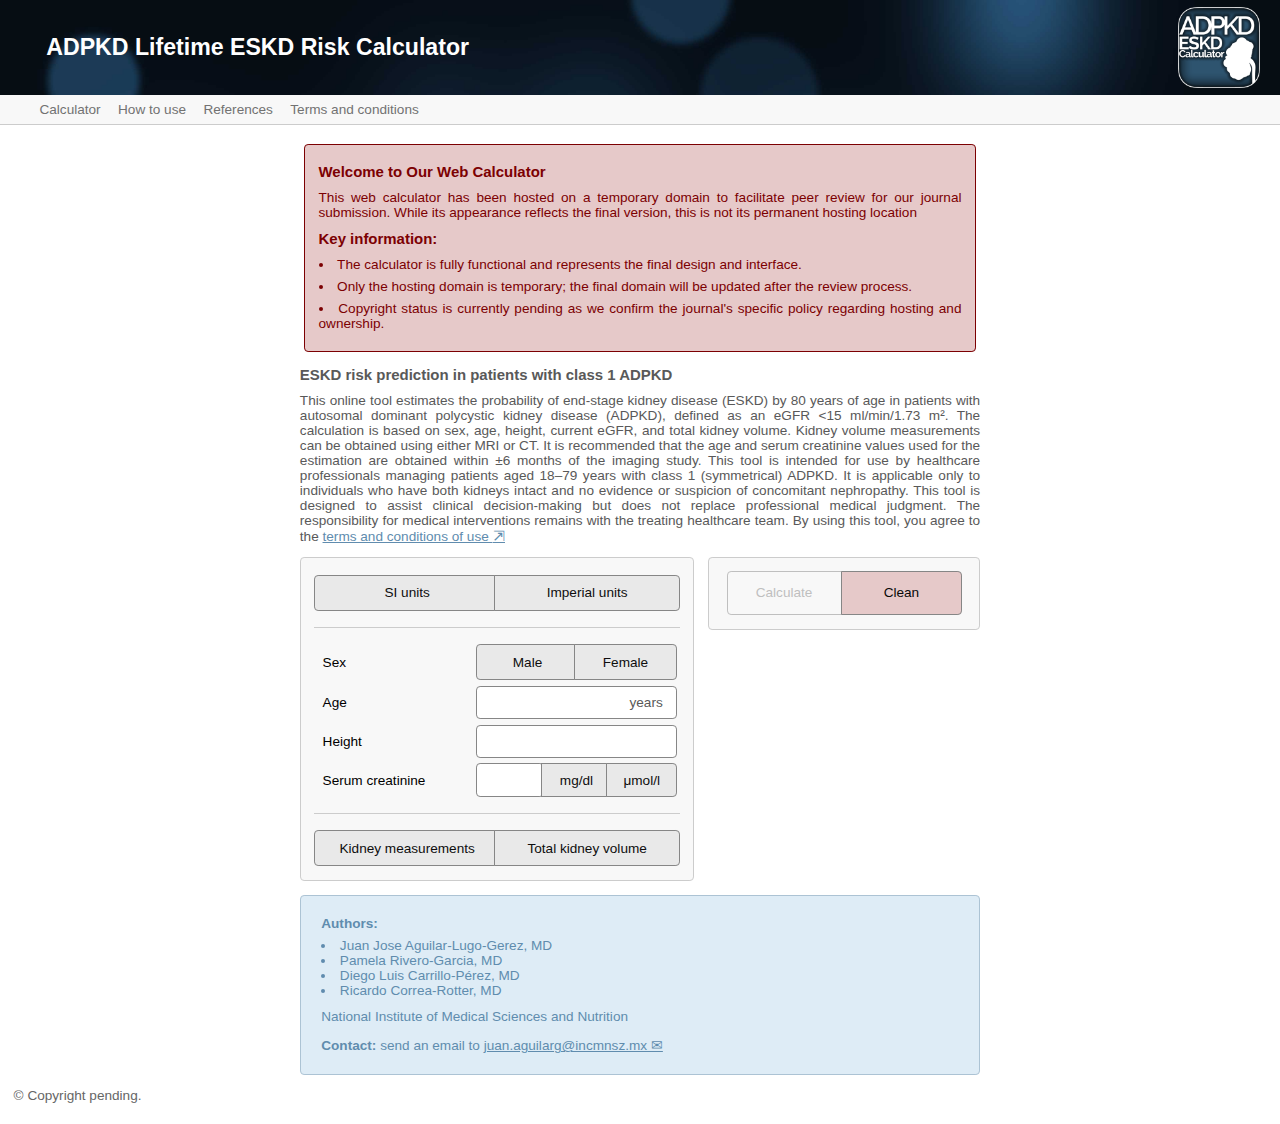
==== commit dd10e9a8: "a" ====
--- a/index.html
+++ b/index.html
@@ -47,8 +47,8 @@
   <div class="section_introduction" id="section_introduction">
 	  	<div class="message_reviewers">
 			<h1>Welcome to Our Web Calculator</h1>
-			<h1>Important information:</h1>
 			<span>This web calculator has been hosted on a temporary domain to facilitate peer review for our journal submission. While its appearance reflects the final version, this is not its permanent hosting location</span>
+			<h1>Key information:</h1>
 			<ui>
 				<li>The calculator is fully functional and represents the final design and interface.</li>
 				<li>Only the hosting domain is temporary; the final domain will be updated after the review process.</li>
